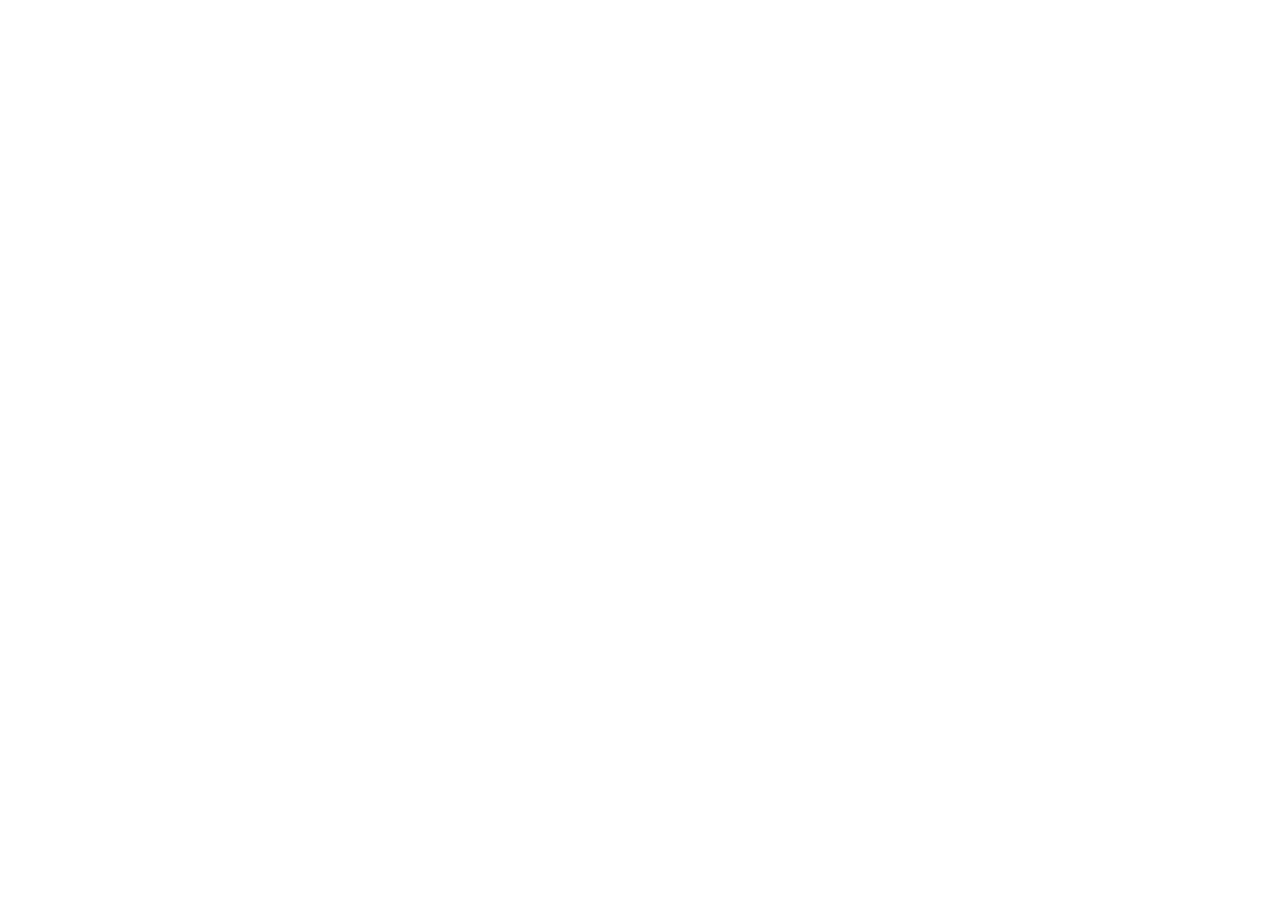
==== movie.html @ 544d769f "Add files via upload" ====
<!DOCTYPE html>
<html lang="en">
<head>
    <meta charset="UTF-8">
    <meta name="viewport" content="width=device-width, initial-scale=1.0">
    <title>Document</title>
</head>
<body>
    <script src="movie.js"></script>
</body>
</html>
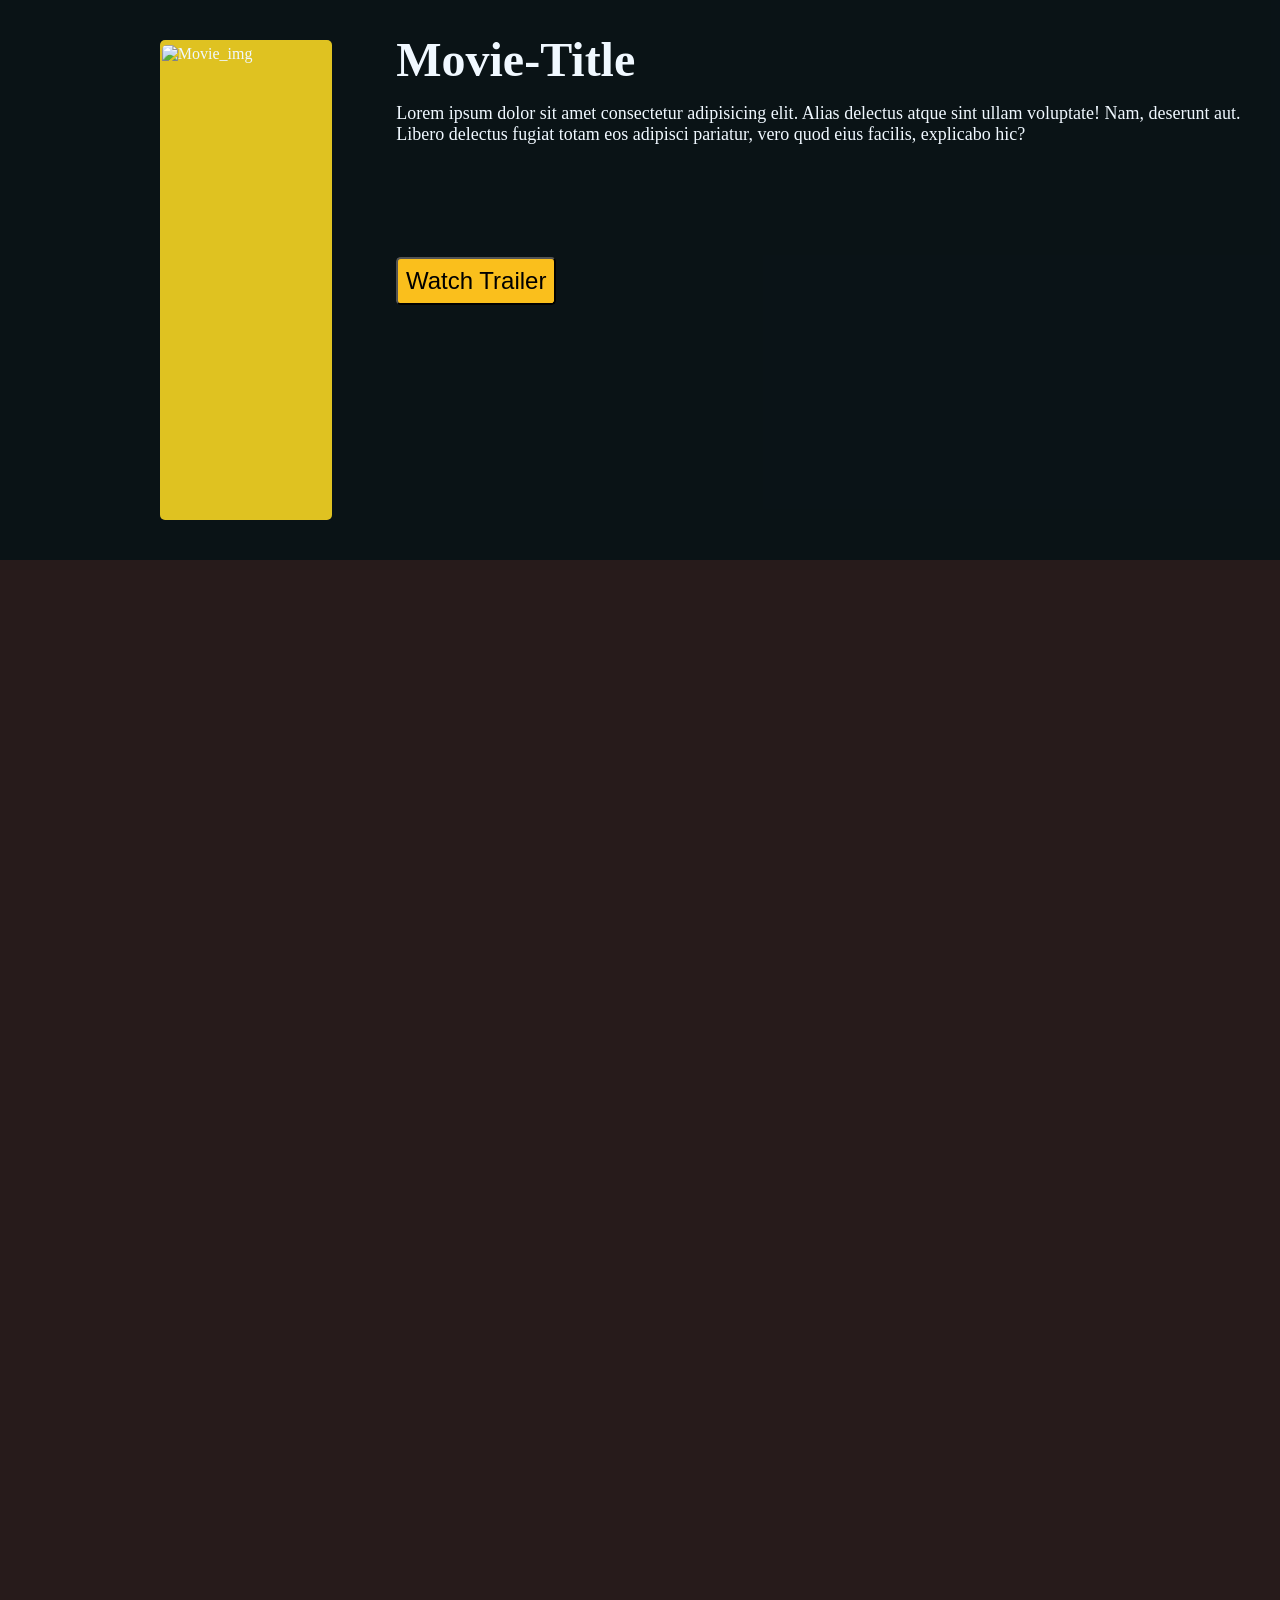
==== commit 7ea76100: "Add movie details page with trailer" ====
--- a/movie.html
+++ b/movie.html
@@ -1,11 +1,39 @@
-<!DOCTYPE html>
-<html lang="en">
-<head>
-    <meta charset="UTF-8">
-    <meta name="viewport" content="width=device-width, initial-scale=1.0">
-    <title>Document</title>
-</head>
-<body>
-    <script src="movie.js"></script>
-</body>
-</html>+<!doctype html>
+<html lang="en">
+  <head>
+    <meta charset="UTF-8" />
+    <meta name="viewport" content="width=device-width, initial-scale=1.0" />
+    <title>Document</title>
+    <link rel="stylesheet" href="movieStyle.css" />
+  </head>
+  <body>
+    <div class="top">
+      <iframe id="trailer" width="560" height="315" allow="autoplay; encrypted-media"" allowfullscreen  ></iframe>
+      <div class="overlay"></div>
+      <div class="movieContent">
+          <div class="movieImg">
+          <img src="" alt="Movie_img">
+        </div>
+
+        <div id="mDetails">
+          <h2>Movie-Title</h2>
+          <p>
+            Lorem ipsum dolor sit amet consectetur adipisicing elit. Alias
+            delectus atque sint ullam voluptate! Nam, deserunt aut. Libero
+            delectus fugiat totam eos adipisci pariatur, vero quod eius facilis,
+            explicabo hic?
+          </p>
+
+          <button id="WatchBtn">Watch Trailer</button>
+        </div>
+      </div>
+
+    </div>
+
+    <div class="bottom">
+
+    </div>
+
+    <script src="movie.js"></script>
+  </body>
+</html>
--- a/movieStyle.css
+++ b/movieStyle.css
@@ -0,0 +1,102 @@
+* {
+    margin: 0px;
+    padding: 0%;
+}
+
+.top {
+    height: 35rem;
+    width: 100%;
+    background-color: rgb(98, 192, 230);
+    display: flex;
+    align-items: center;
+
+    position: relative;
+    overflow: hidden;
+}
+
+#trailer {
+    position: absolute;
+    top: 50%;
+    left: 50%;
+
+    width: 100%;
+    height: 100%;
+
+    border: none;
+    transform: translate(-50%, -50%) scale(2.6);
+    z-index: 1;
+}
+
+.overlay {
+    position: absolute;
+    inset: 0;
+    background-color: rgba(0, 0, 0, 0.9);
+    z-index: 2;
+    pointer-events: none;
+}
+
+.movieContent{
+    position: relative;
+    z-index: 3;
+    color: aliceblue;
+
+    height: 100%;
+
+    display: flex;
+    align-items: center;
+
+    gap: 2rem;
+    padding-left: 5rem;
+
+    /* lets clicks pass through to video */
+}
+
+#WatchBtn{
+    margin-top: 7rem;
+    height: 3rem;
+    width: 10rem;
+    background-color: rgb(250, 191, 28);
+    border-radius: 0.3rem;
+    font-size: x-large;
+    font-family: Impact, Haettenschweiler, 'Arial Narrow Bold', sans-serif;
+    cursor: pointer;
+}
+
+.movieImg {
+    height: 30rem;
+    width: 18rem;
+    margin-left: 5rem;
+    background-color: rgb(223, 194, 33);
+    border-radius: 5px;
+    display: flex;
+    justify-content: center;
+    align-items: center;
+}
+
+.movieImg img{
+    height: 98%;
+    width: 98%;
+    border-radius: 5px;
+}
+
+#mDetails {
+    margin-left: 2rem;
+    align-self: flex-start;
+    margin-top: 2rem;
+    font-family:Cambria, Cochin, Georgia, Times, 'Times New Roman', serif;
+}
+
+#mDetails h2 {
+    font-size: xxx-large;
+}
+
+#mDetails p {
+    font-size: large;
+    margin-top: 1rem;
+}
+
+.bottom {
+    height: 100rem;
+    width: 100%;
+    background-color: rgb(39, 27, 27);
+}
